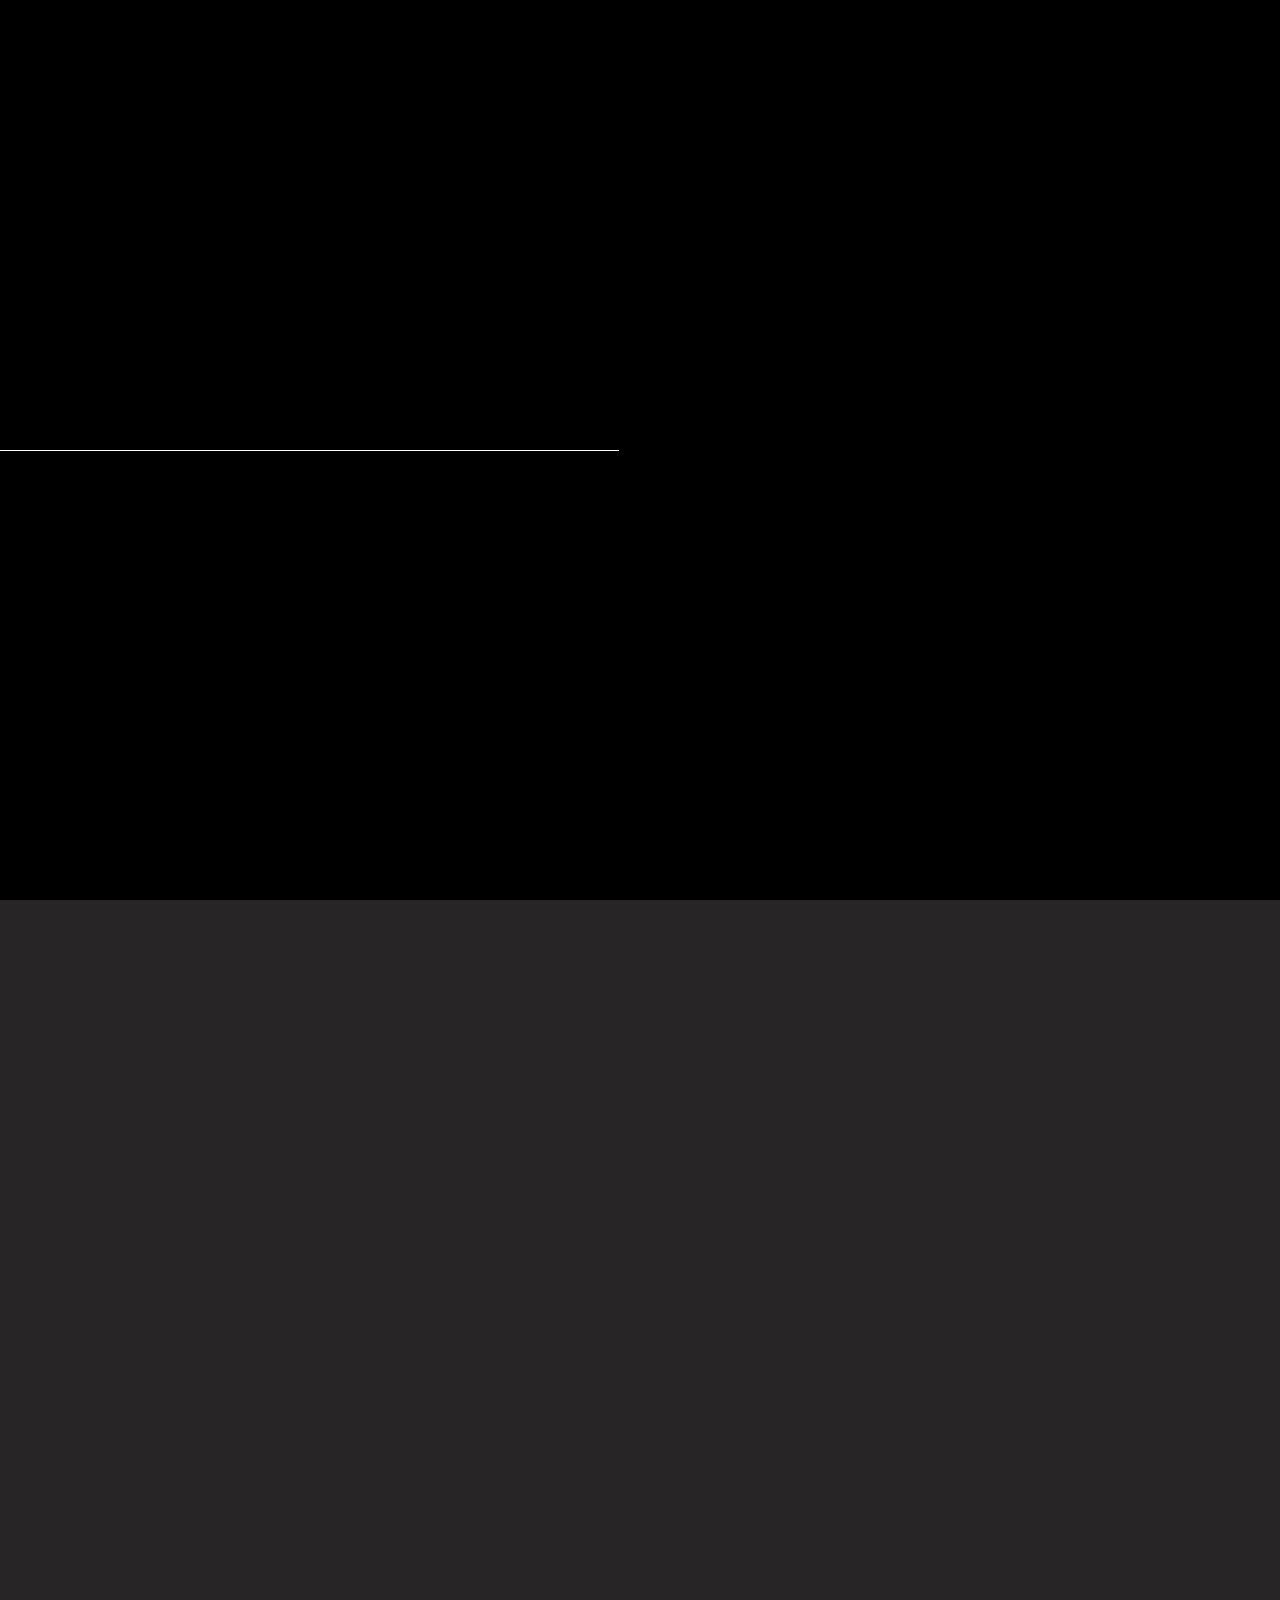
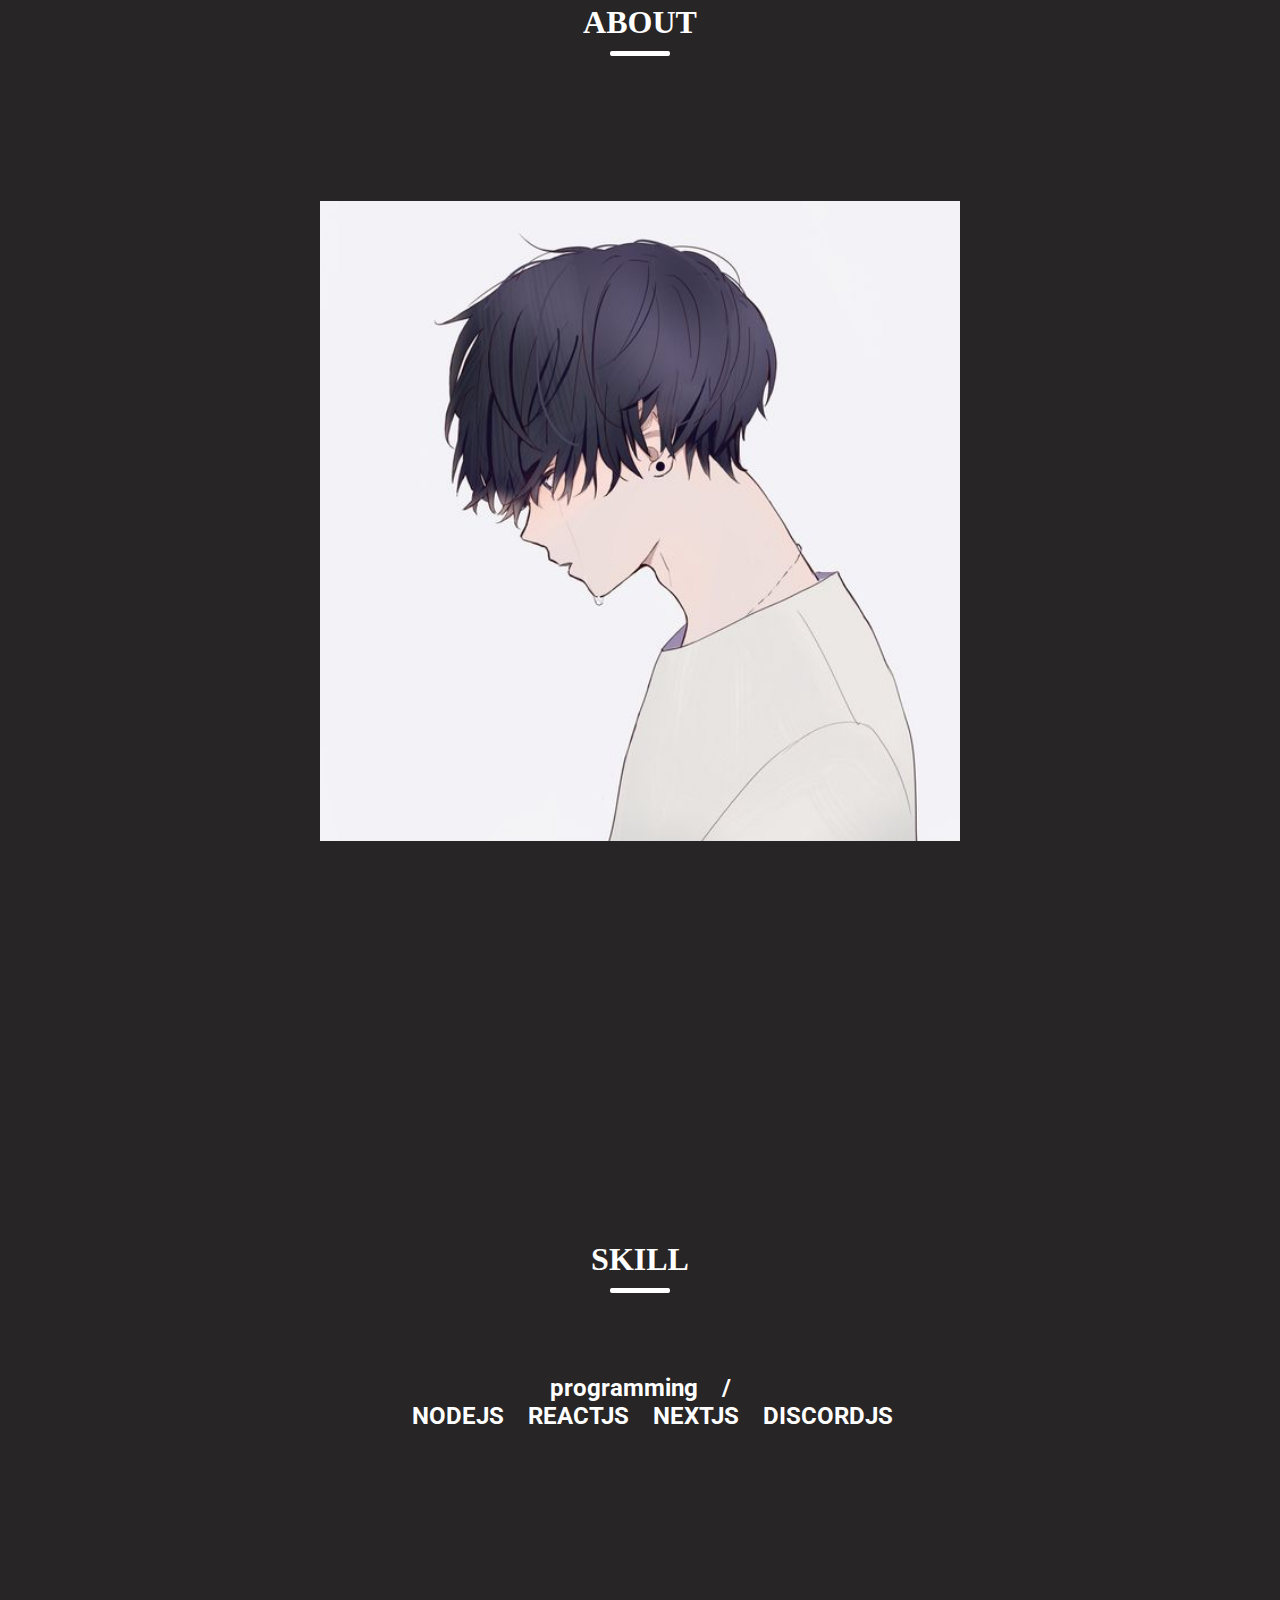
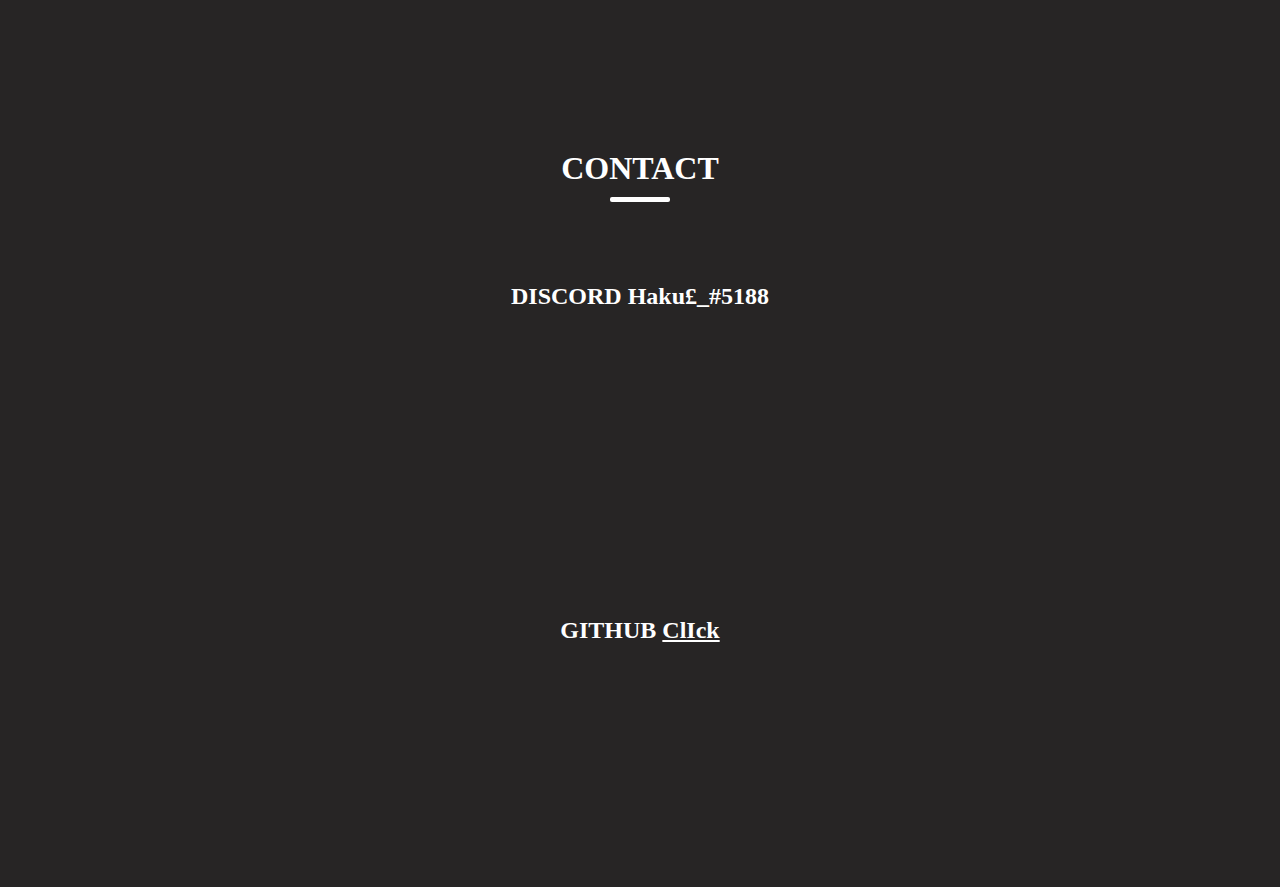
==== index.html @ bd25b586 "Rename Index.html to index.html" ====
<!DOCTYPE html>
<html lang="en">
<head>
    <meta charset="UTF-8">
    <meta http-equiv="X-UA-Compatible" content="IE=edge">
    <meta name="viewport" content="width=device-width, initial-scale=1.0">
    <script src="https://code.jquery.com/jquery-3.6.0.min.js" integrity="sha256-/xUj+3OJU5yExlq6GSYGSHk7tPXikynS7ogEvDej/m4=" crossorigin="anonymous"></script>

    <title>Document</title>
</head>
<body>
    <div class="up"></div>
    <div class="down"></div>
    <div class="line"></div>
    <div class="hero">
    <div>
        
        <div class="fast">
        <h1 class="fast-haku">haku</h1>
        </div>
        <main>
            <div class="about-text"><h1 class="about">ABOUT</h1></div>
            <img src="./icon.jpg" alt="" srcset="">
            <div class="skill ">
                <h1 class="about">SKILL</h1>
                <h2>programming&emsp;/<p>&emsp;NODEJS&emsp;REACTJS&emsp;NEXTJS&emsp;DISCORDJS</p></h2>
            </div>
            <div class="contact">
                <h1 class="about">CONTACT</h1>
                <h2>DISCORD Haku£_#5188</h2>
                <h2>GITHUB <a href="https://github.com/BlackerHaku/">ClIck</a></h2>
            </div>
        </main>
    </div>
</body>
    <script>
        $(function(){
            $(".line").animate({"width":"100%"},1500, function(){
                $(".line").css({"right":"0"})
                $(".line").animate({"width":"0%"}, function(){
                    $(".up").animate({"height":"0%"})
                    $(".down").animate({"height":"0%"})

                })
            })
        })
</script>


<link rel="stylesheet" href="style.css">
</html>
---- style.css ----
@import url('https://fonts.googleapis.com/css2?family=Dancing+Script&family=Roboto:wght@900&display=swap');
@import url('https://fonts.googleapis.com/css2?family=Roboto:wght@700&display=swap');
@import url('https://fonts.googleapis.com/css2?family=Roboto:wght@500&display=swap');
* {
    padding: 0;
    margin: 0;
    color: white;

}

.fast {
    min-height: 100vh;
    background-color: #272525;
}
.fast-haku {
    color:  white;
    text-align: center;
    padding-top: 60%;
    font-size: 60px;
    font-family: 'Dancing Script', cursive;

}

main {
    text-align: center;
    padding-top: 55%;
    background-color: #272525;
    min-height: 100vh;
}
.about {
    position: relative;
    display: inline-block;
    margin-bottom: 1em;
    color: white;
}
.about:before {
    content: '';
  position: absolute;
  bottom: -15px;
  display: inline-block;
  width: 60px;
  height: 5px;
  left: 50%;
  -webkit-transform: translateX(-50%);
  transform: translateX(-50%);
  background-color: white;
  border-radius: 2px;
}
main img {
 display: flex;   
 margin-left: auto;
 margin-right: auto;
 width: 50%;
 margin-top: 10%;

}
.skill {
    margin-top: 25%;
    color: white;
    padding-top: 10ch;
}
.skill h2 {
    padding-top: 5%;
    font-family: 'Roboto', sans-serif;
}
.contact h1{
    margin-top: 25%;
}
.contact h2 {
    margin-top: 5%;
    height: 30vh;
}

.line {
    width: 0%;
    height: 1px;
    background-color: #fff;
    position: fixed;
    top: 50%;
    z-index: 2;
}
.up {
    width: 100%;
    height: 50%;
    background-color: black;
    position: fixed;
    z-index: 1;
}
.down {
    width: 100%;
    height: 50%;
    background-color: black;
    position: fixed;
    bottom: 0%;
    z-index: 1;
}
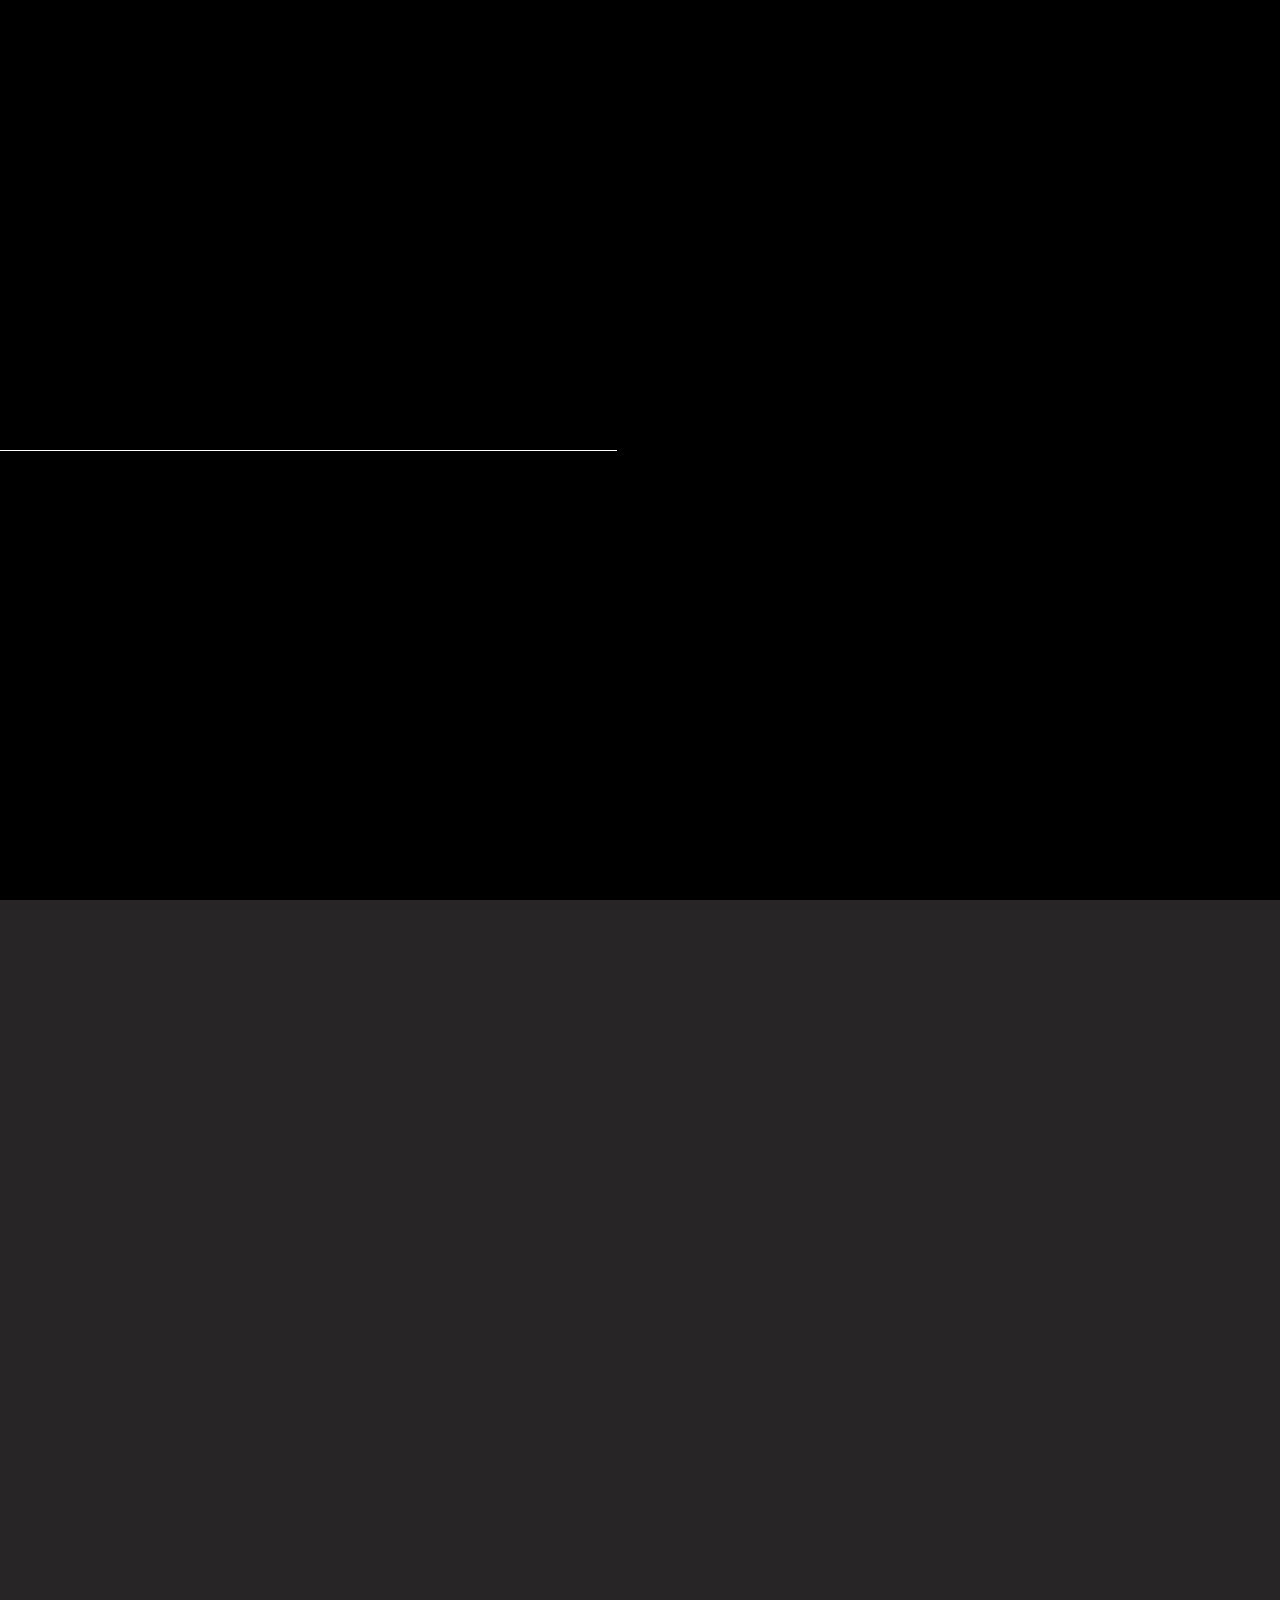
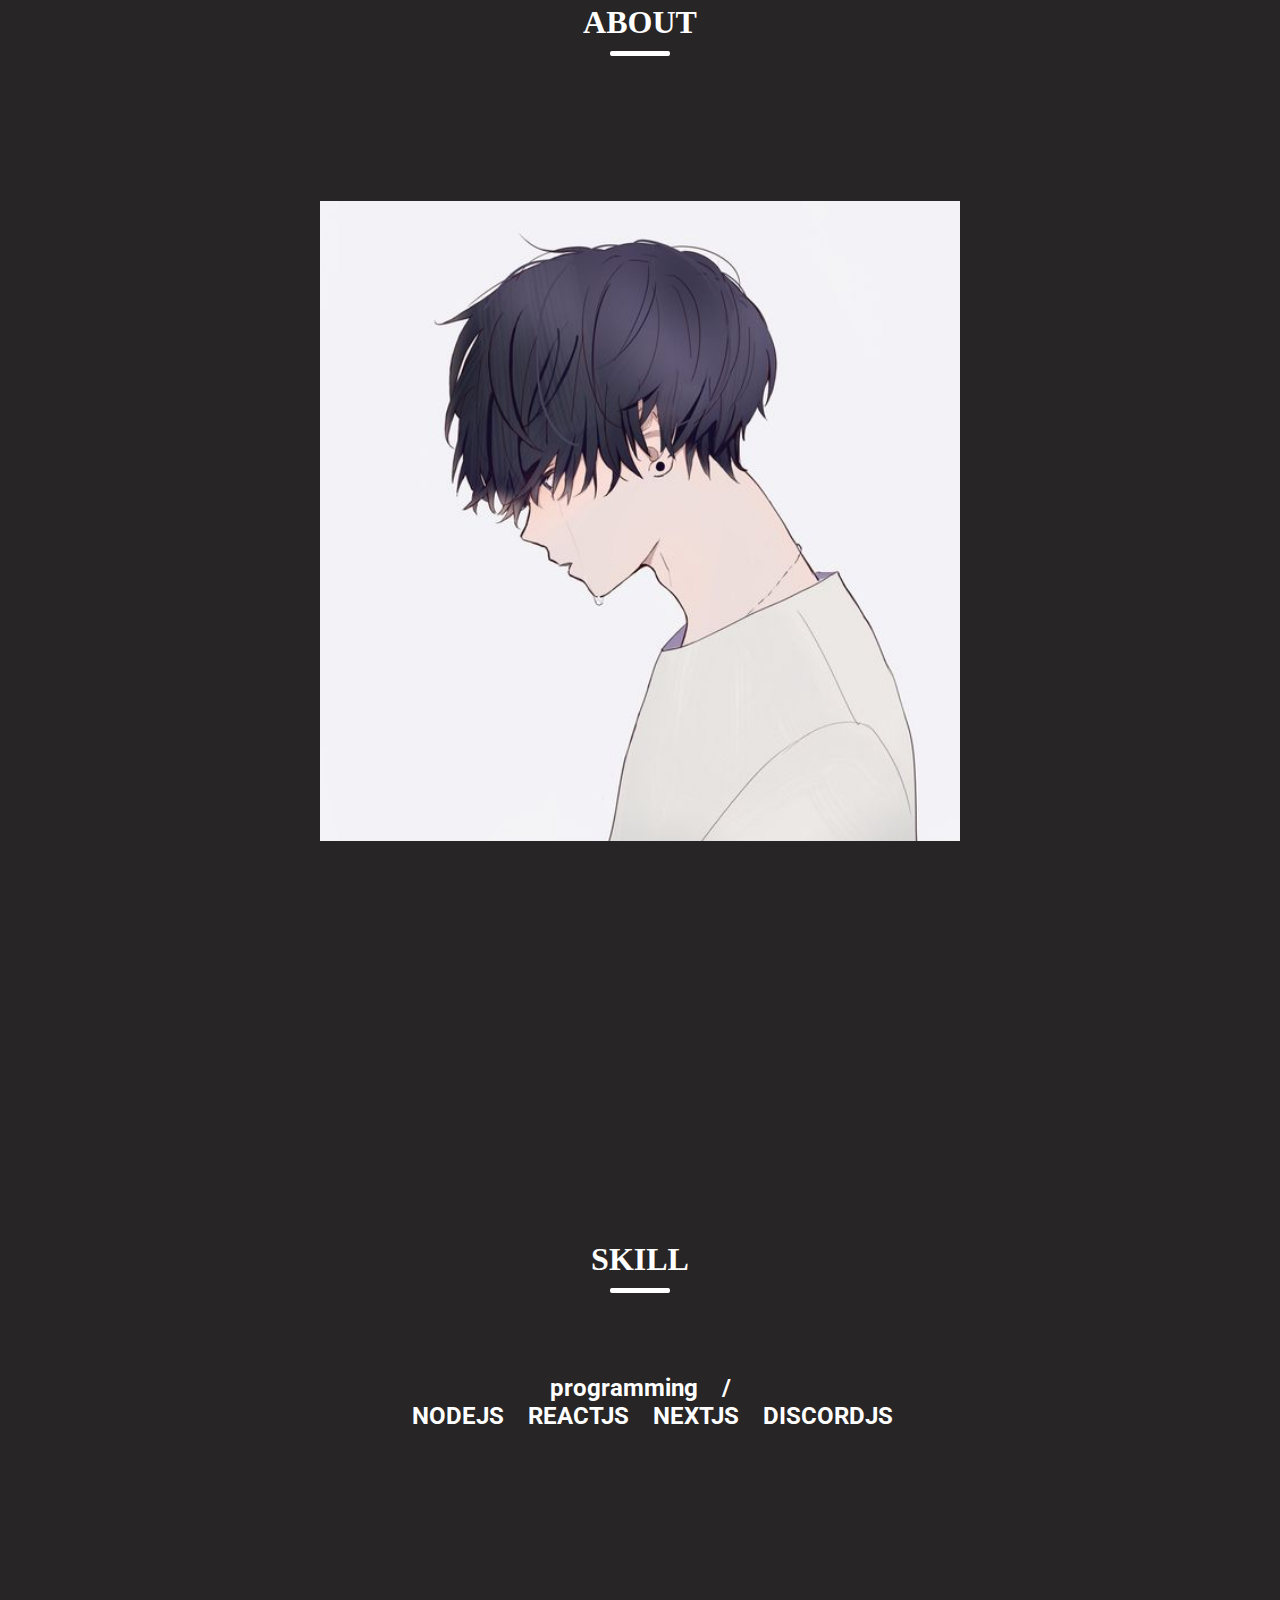
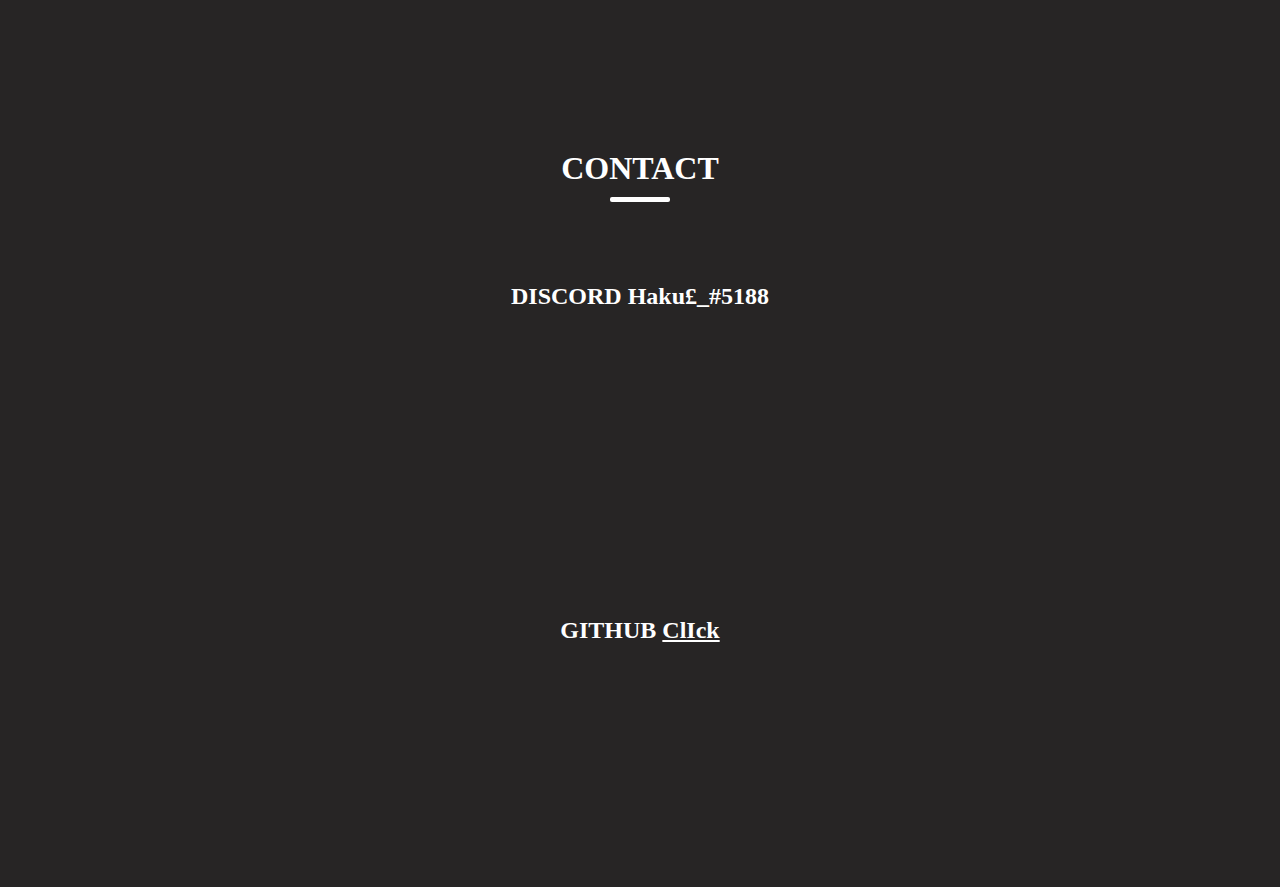
==== commit fe666242: "修正" ====
--- a/index.html
+++ b/index.html
@@ -5,8 +5,9 @@
     <meta http-equiv="X-UA-Compatible" content="IE=edge">
     <meta name="viewport" content="width=device-width, initial-scale=1.0">
     <script src="https://code.jquery.com/jquery-3.6.0.min.js" integrity="sha256-/xUj+3OJU5yExlq6GSYGSHk7tPXikynS7ogEvDej/m4=" crossorigin="anonymous"></script>
+    <link rel="stylesheet" href="style.css">
 
-    <title>Document</title>
+    <title>Haku</title>
 </head>
 <body>
     <div class="up"></div>
@@ -45,7 +46,4 @@
             })
         })
 </script>
-
-
-<link rel="stylesheet" href="style.css">
 </html>
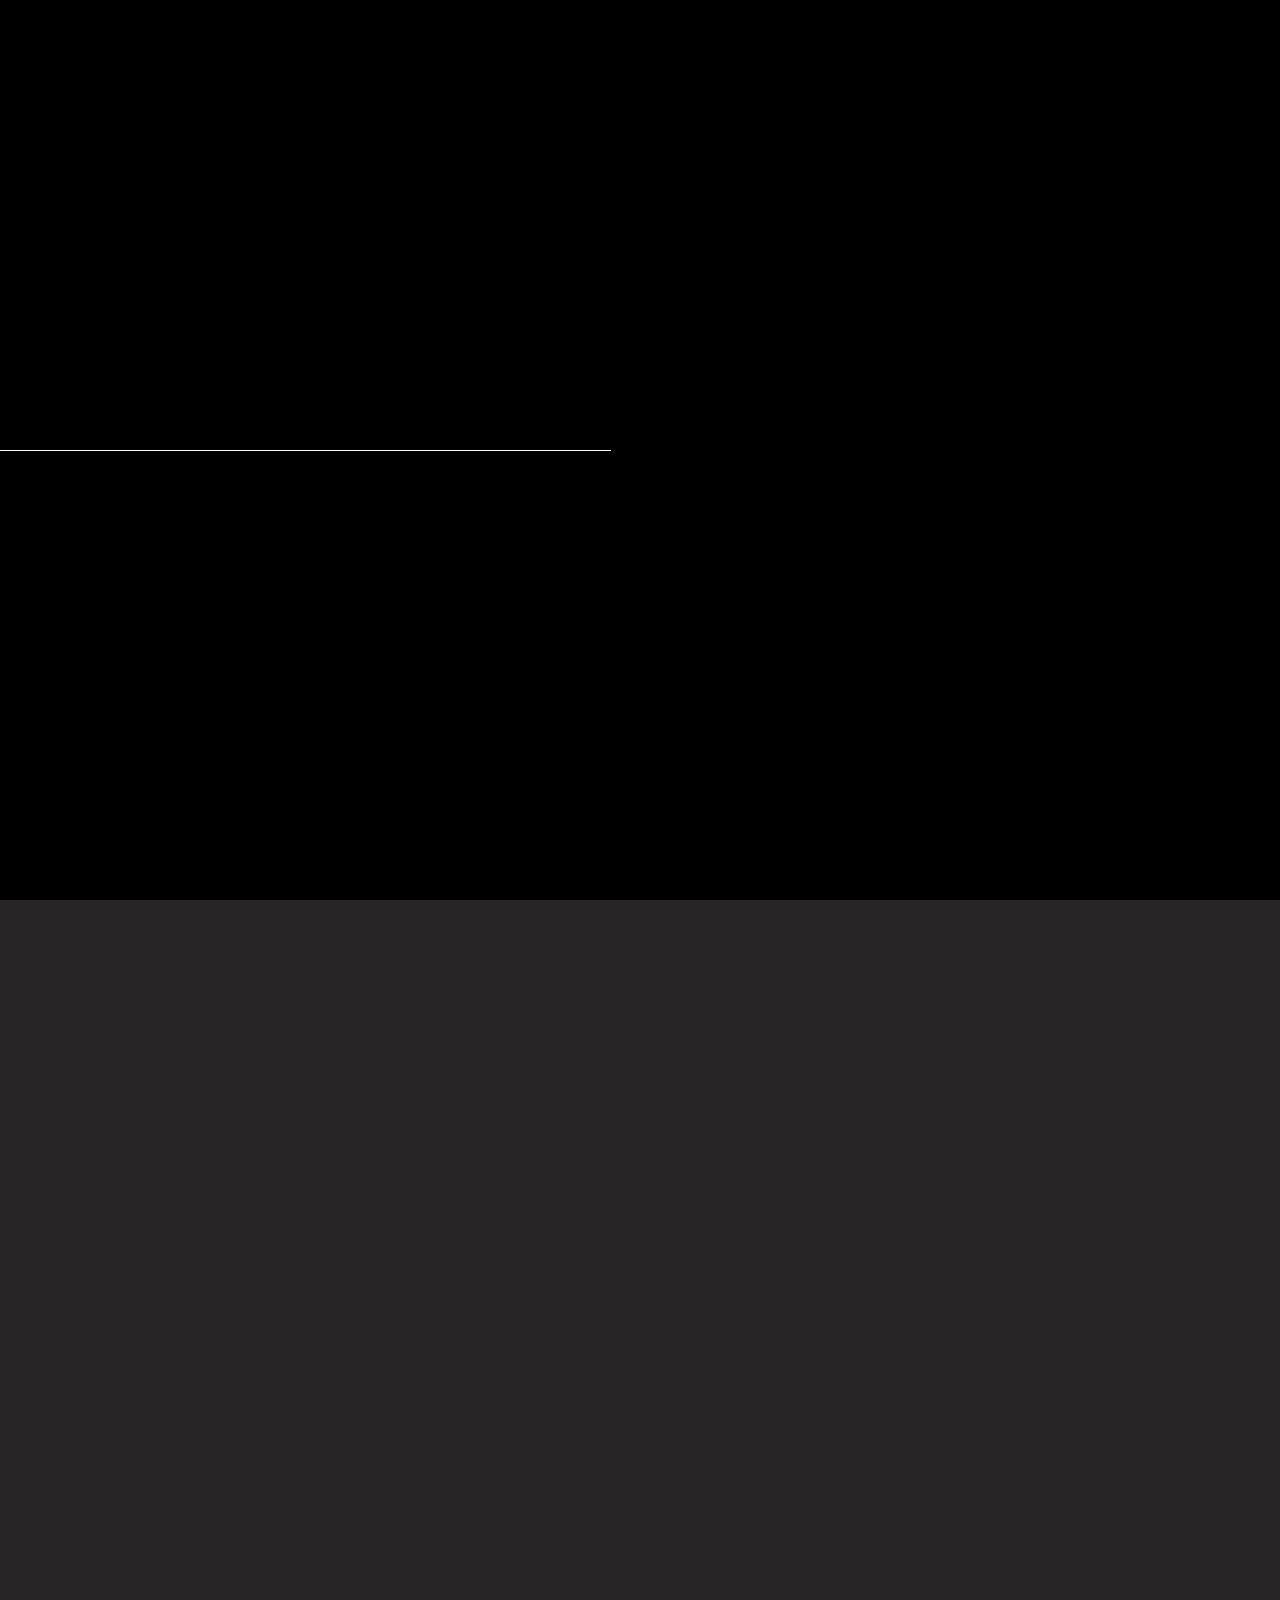
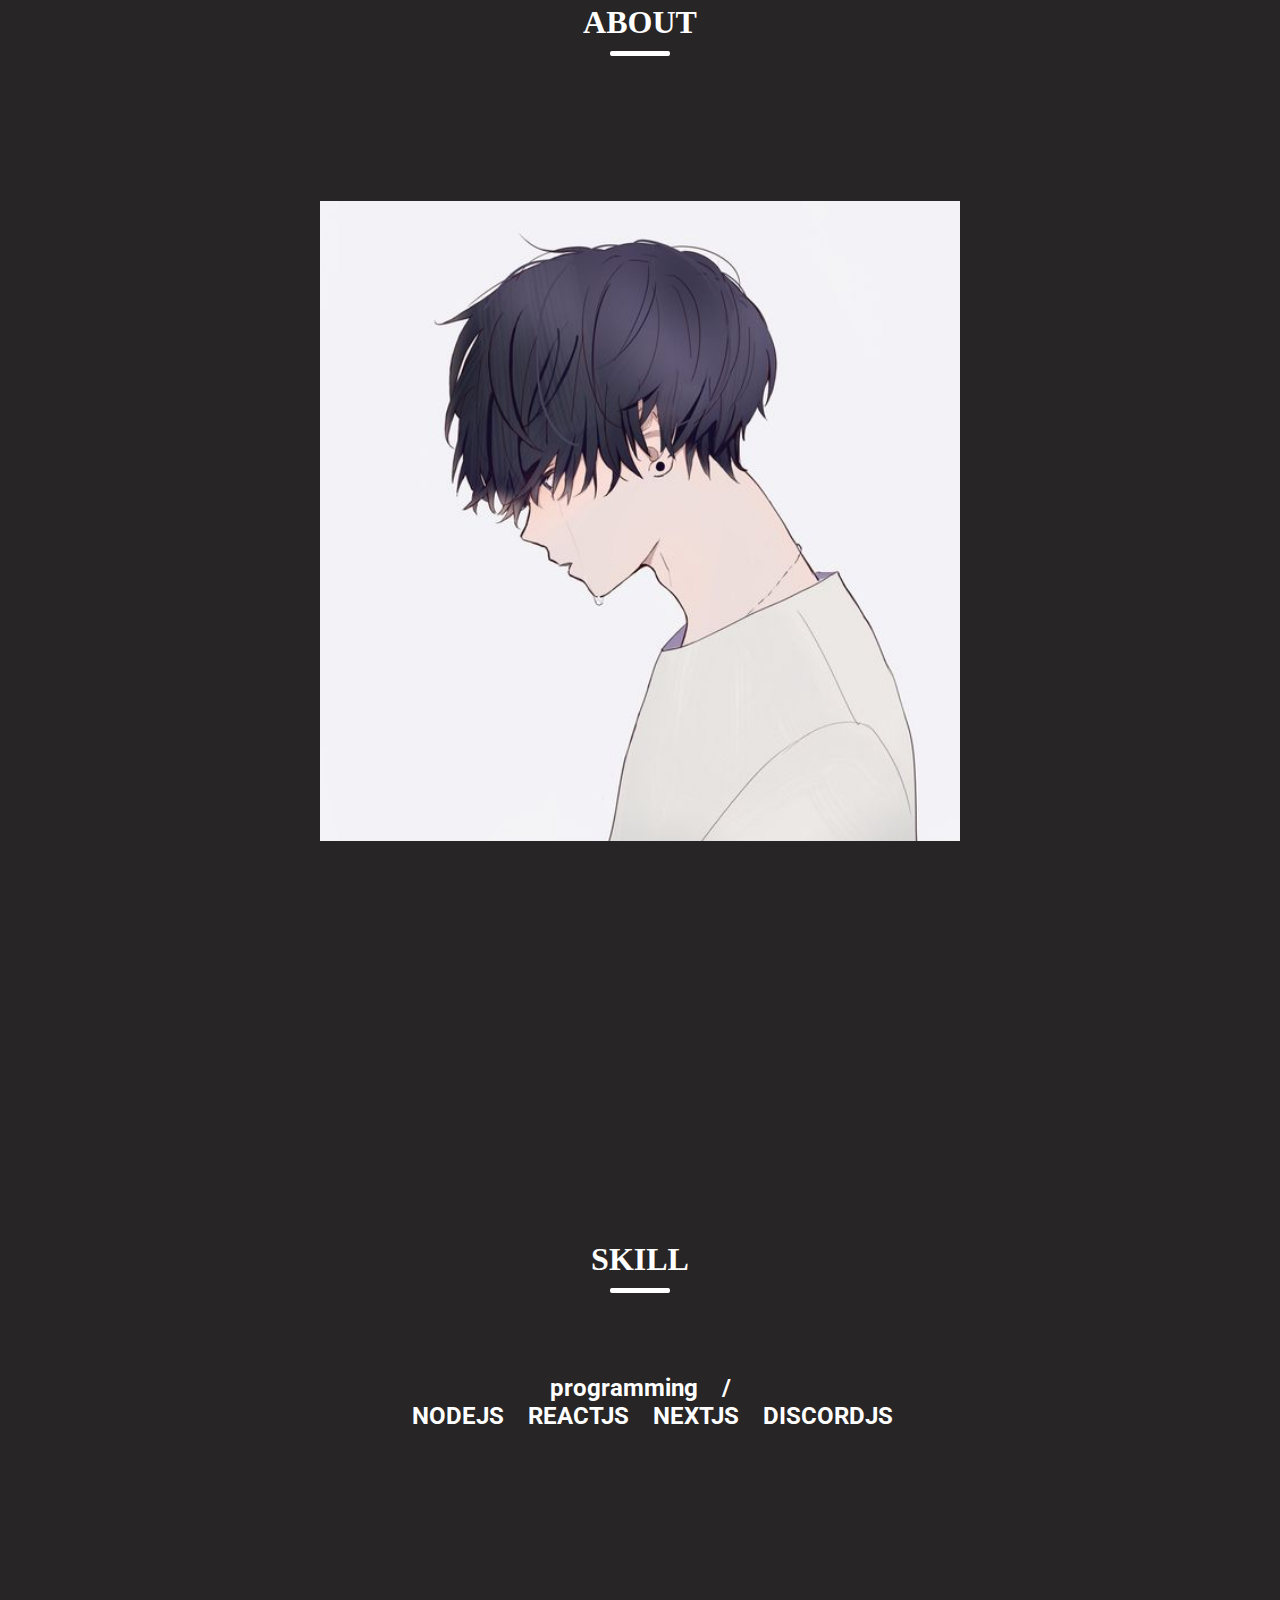
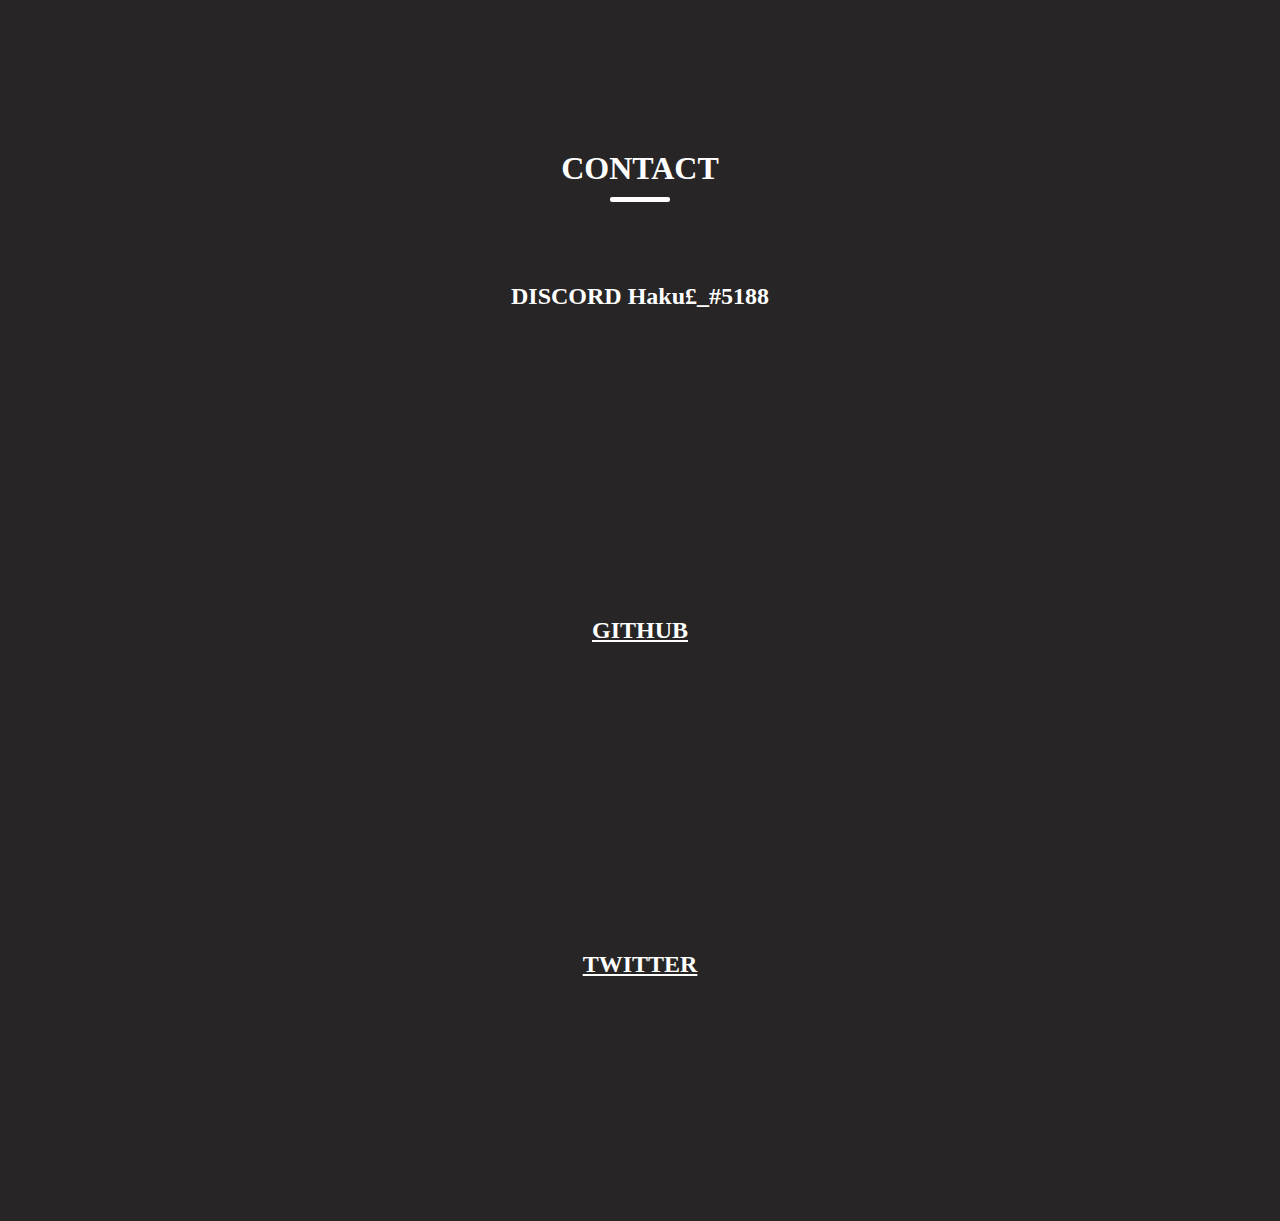
==== commit f6b4cee7: "Update index.html" ====
--- a/index.html
+++ b/index.html
@@ -6,6 +6,10 @@
     <meta name="viewport" content="width=device-width, initial-scale=1.0">
     <script src="https://code.jquery.com/jquery-3.6.0.min.js" integrity="sha256-/xUj+3OJU5yExlq6GSYGSHk7tPXikynS7ogEvDej/m4=" crossorigin="anonymous"></script>
     <link rel="stylesheet" href="style.css">
+    <link rel="icon" type="image/png" href="/icon.jpg">
+    <meta name=”description” content="haku_のサイト" />
+     <meta name="keywords" content="HAKUのサイト" />
+
 
     <title>Haku</title>
 </head>
@@ -29,7 +33,9 @@
             <div class="contact">
                 <h1 class="about">CONTACT</h1>
                 <h2>DISCORD Haku£_#5188</h2>
-                <h2>GITHUB <a href="https://github.com/BlackerHaku/">ClIck</a></h2>
+                 <h2><a href="https://github.com/BlackerHaku/">GITHUB</a></h2>
+                 <h2><a href="https://twitter.com/HakuProgramming">TWITTER</a></h2>
+                 <div class="space"></div>
             </div>
         </main>
     </div>
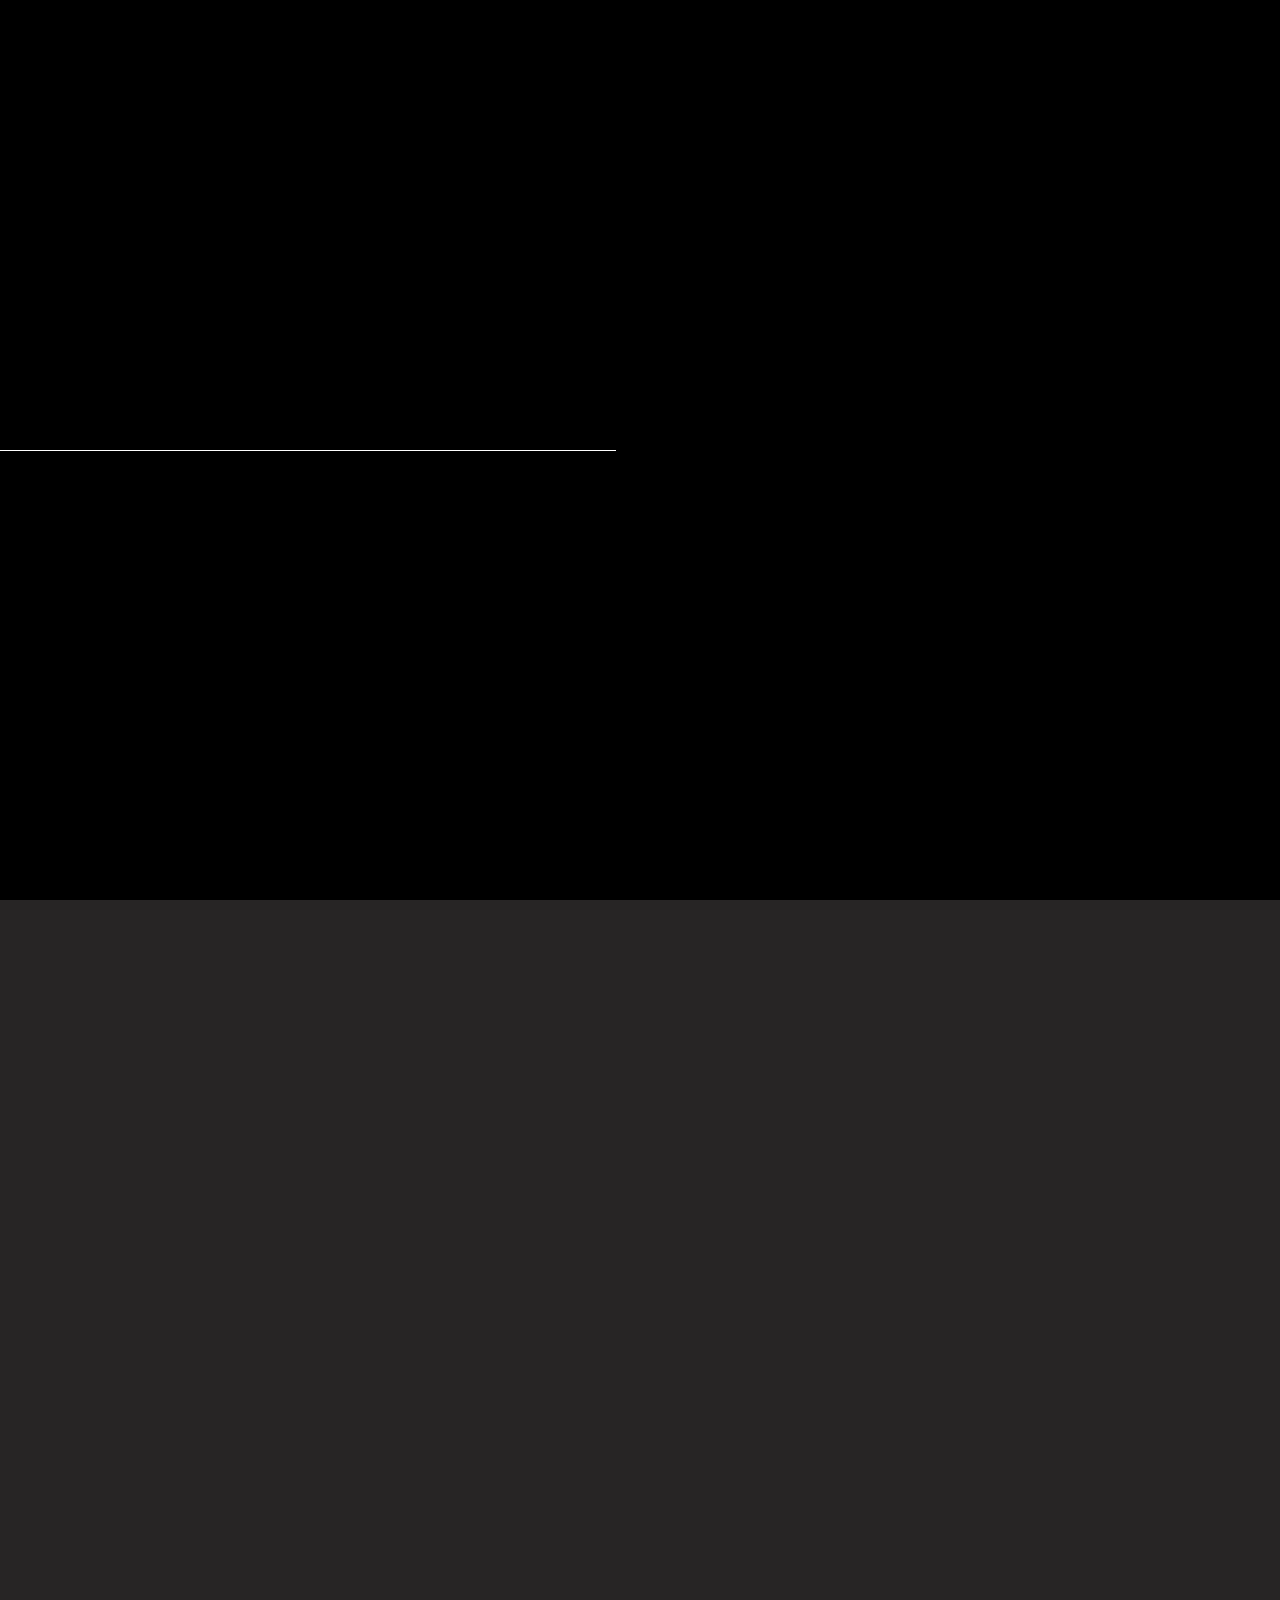
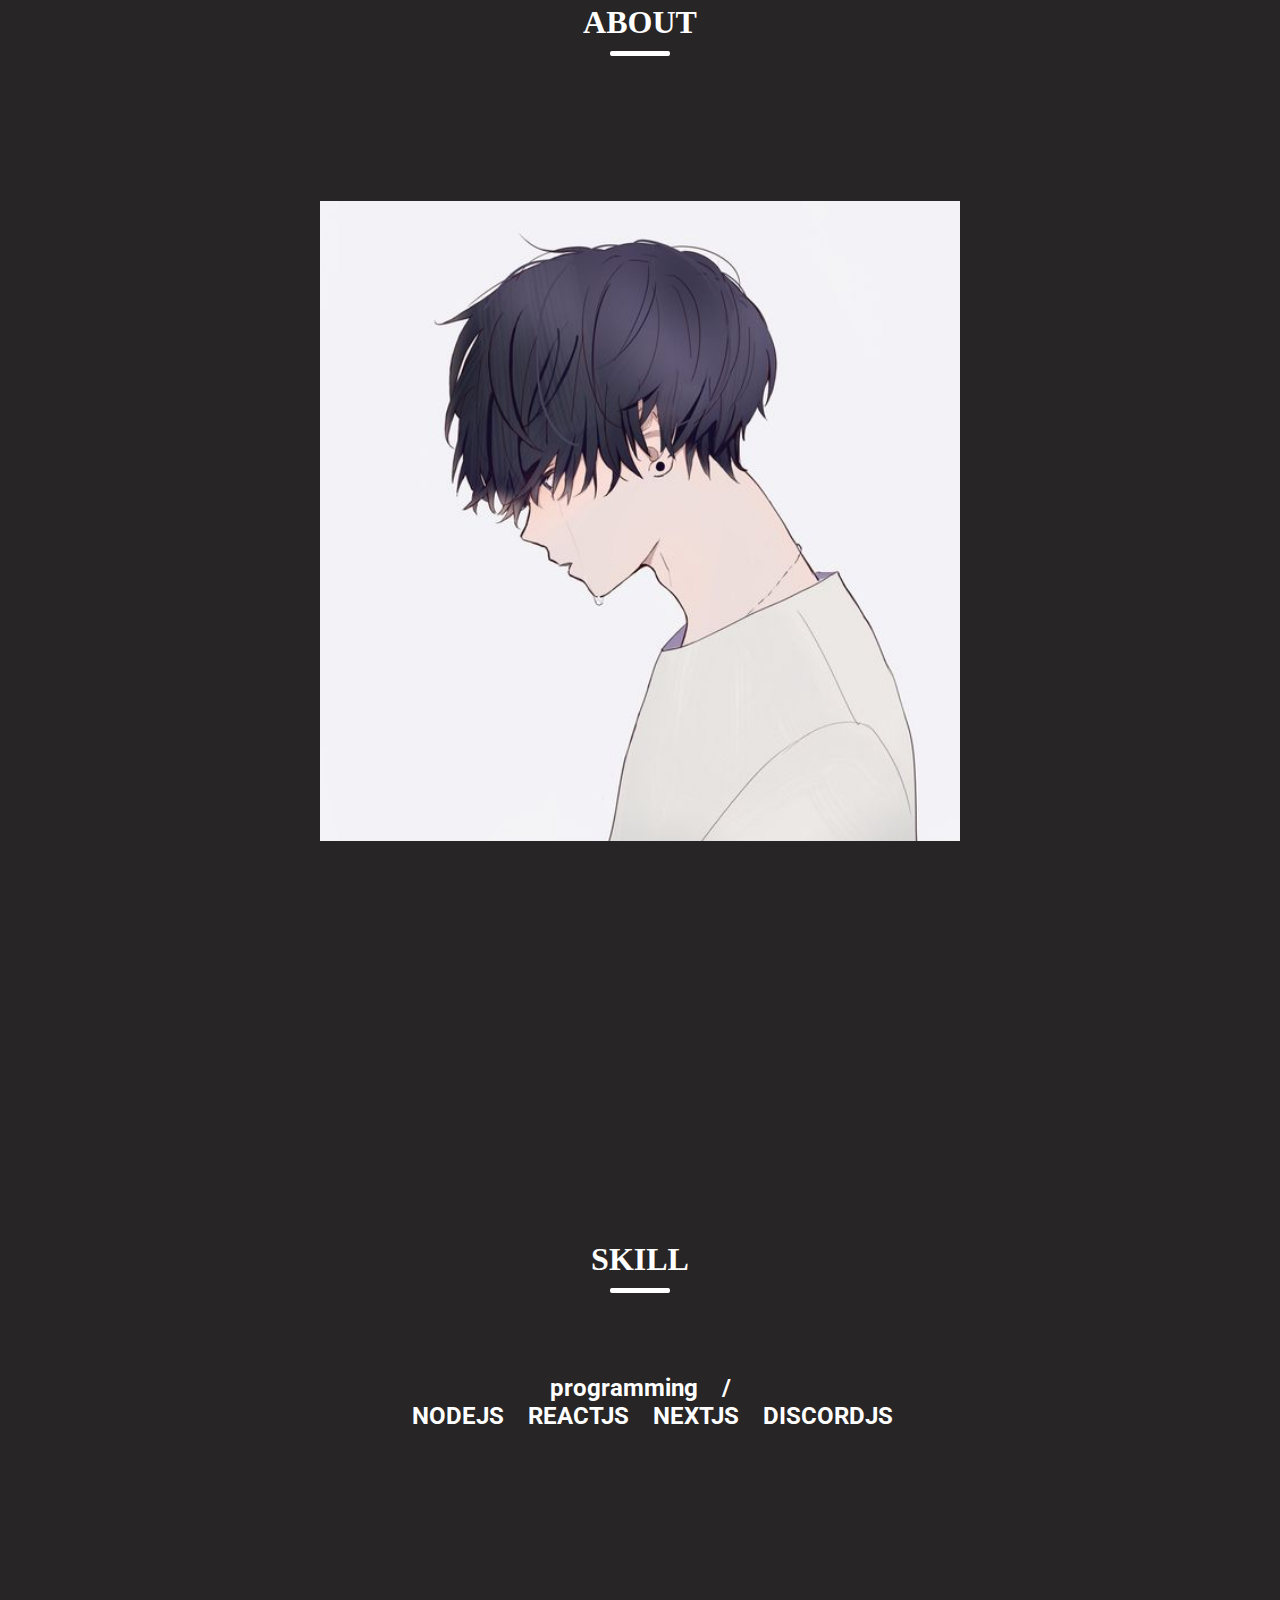
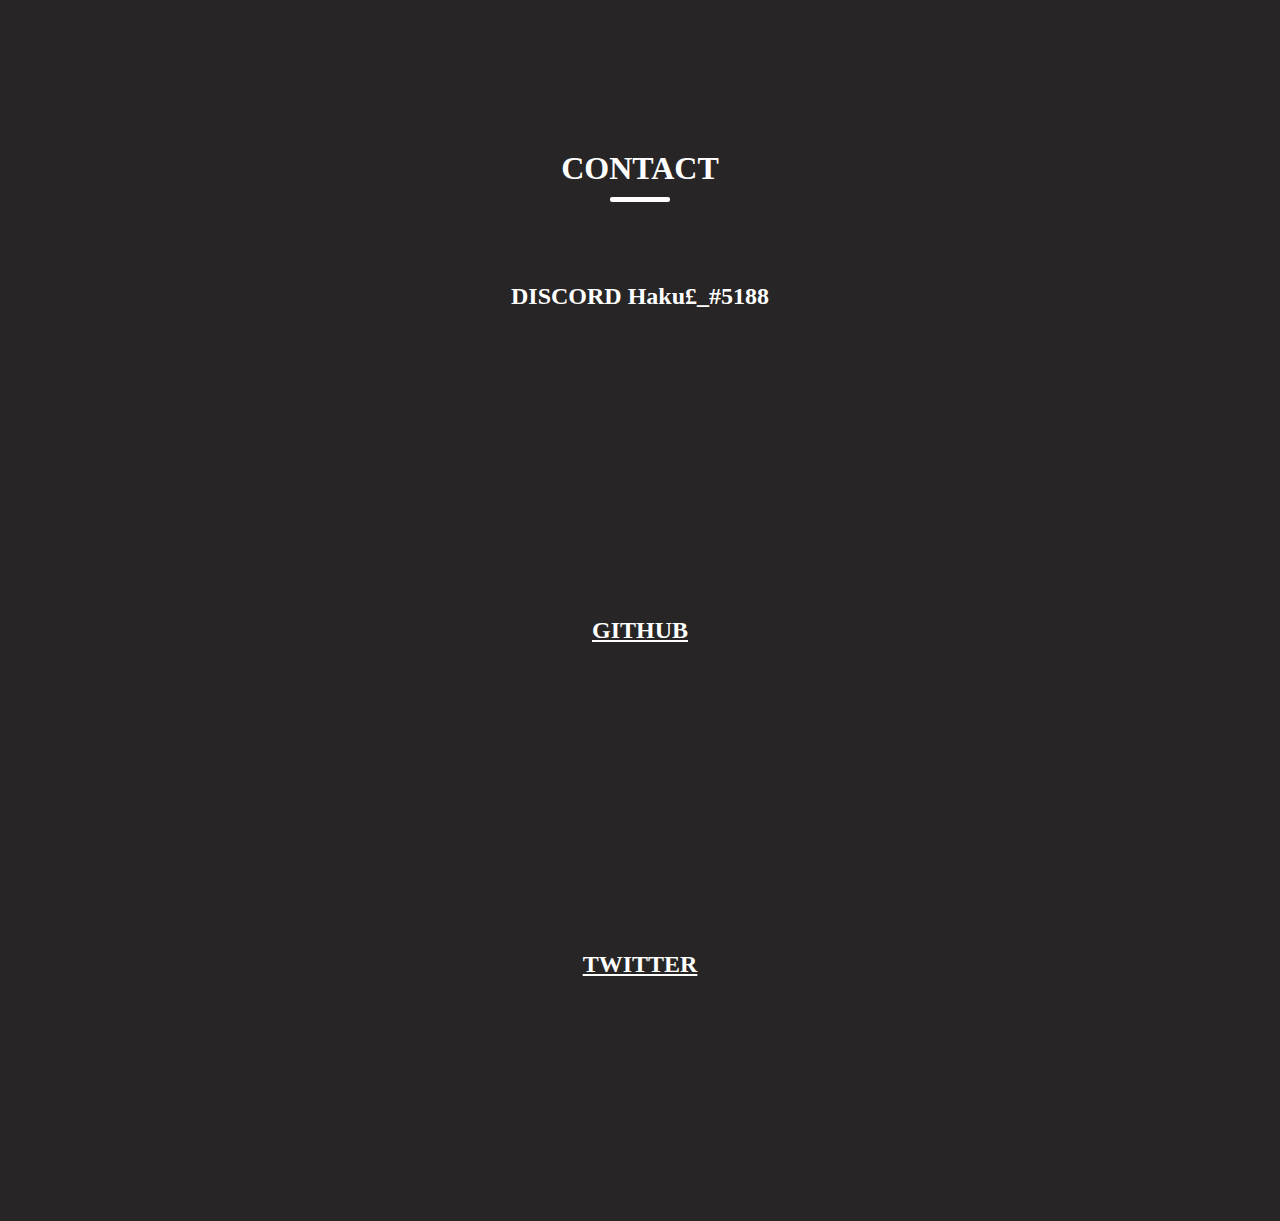
==== commit fe027f5e: "Update index.html" ====
--- a/index.html
+++ b/index.html
@@ -1,5 +1,5 @@
 <!DOCTYPE html>
-<html lang="en">
+<html lang="ja">
 <head>
     <meta charset="UTF-8">
     <meta http-equiv="X-UA-Compatible" content="IE=edge">
@@ -7,8 +7,9 @@
     <script src="https://code.jquery.com/jquery-3.6.0.min.js" integrity="sha256-/xUj+3OJU5yExlq6GSYGSHk7tPXikynS7ogEvDej/m4=" crossorigin="anonymous"></script>
     <link rel="stylesheet" href="style.css">
     <link rel="icon" type="image/png" href="/icon.jpg">
-    <meta name=”description” content="haku_のサイト" />
-     <meta name="keywords" content="HAKUのサイト" />
+    <meta name="viewport" content="width=device-width, initial-scale=1, user-scalable=no, minimum-scale=1, maximum-scale=1">
+    <meta name="description" content="Hakuのサイト">
+    <meta name="google-site-verification" content="n9NgQHbeJQBGAVONw5vFLT_lyB6uDAiXcXl_l772u2s" />
 
 
     <title>Haku</title>
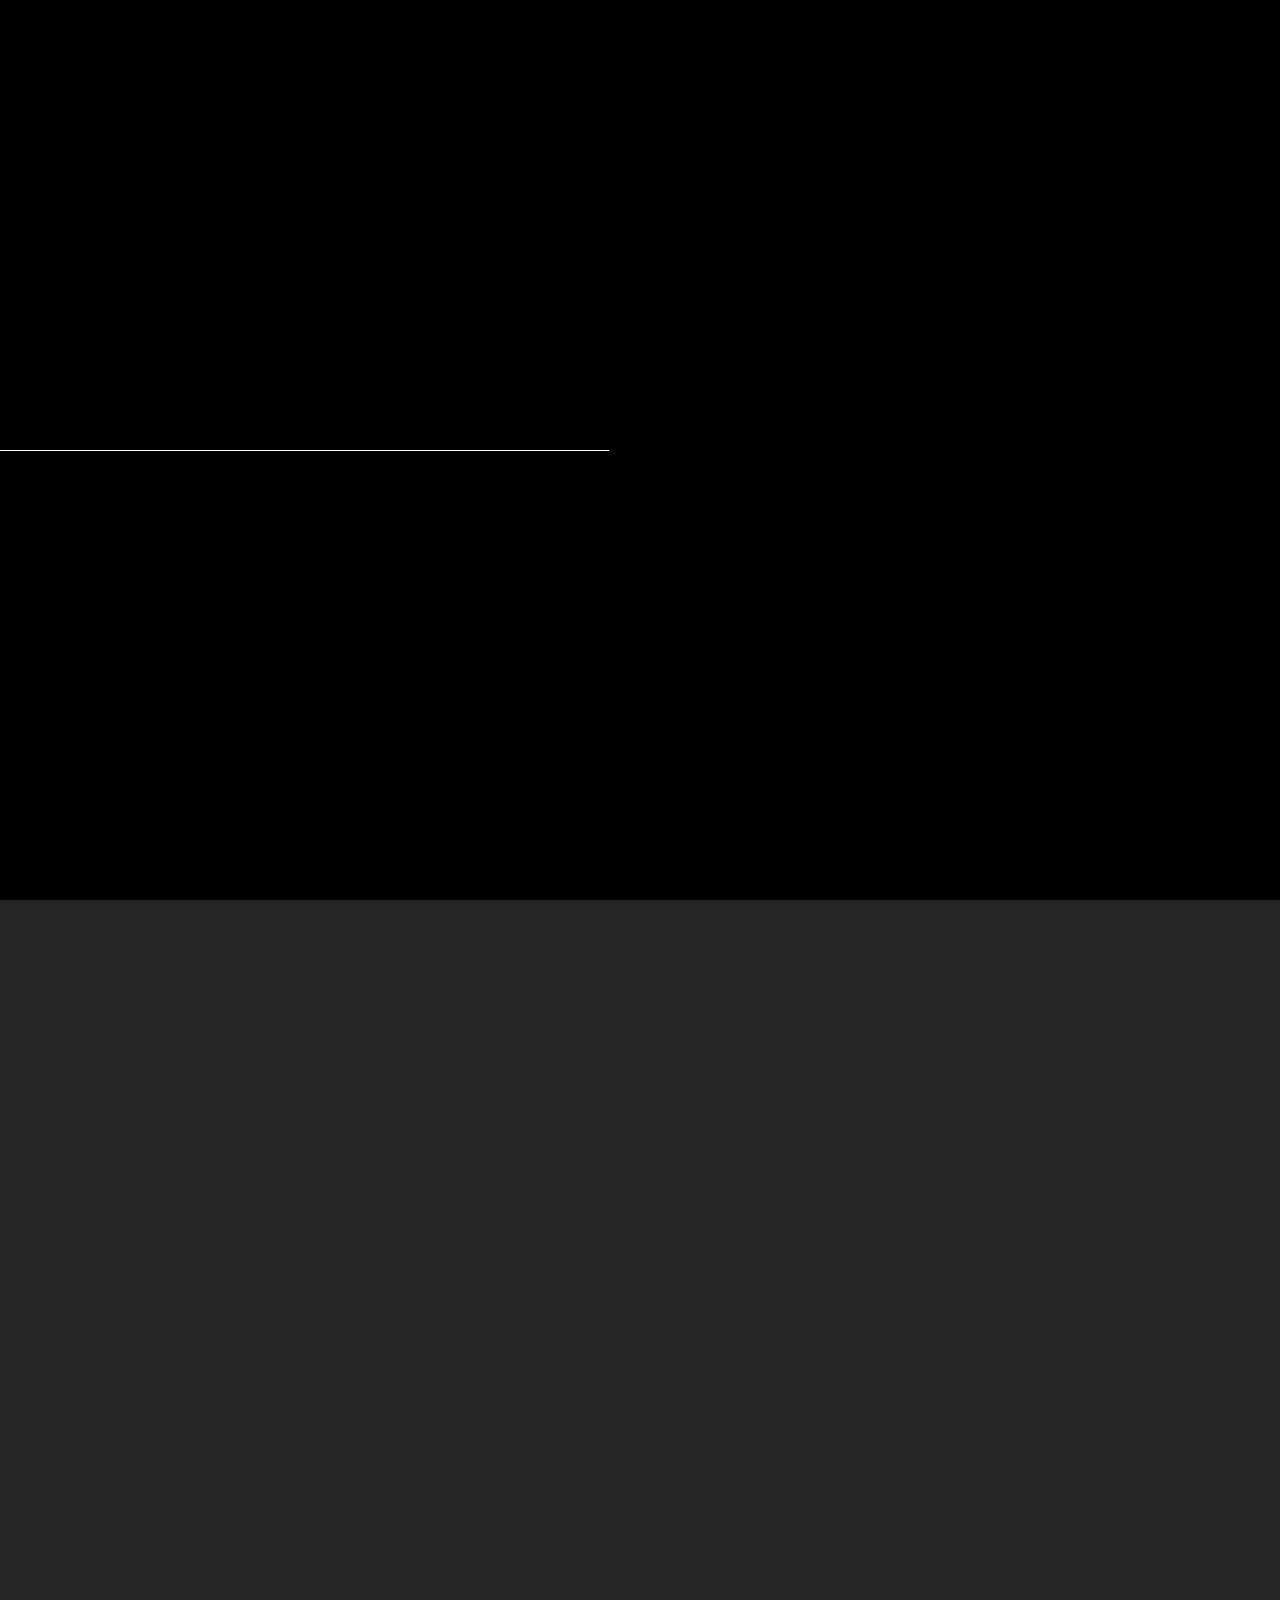
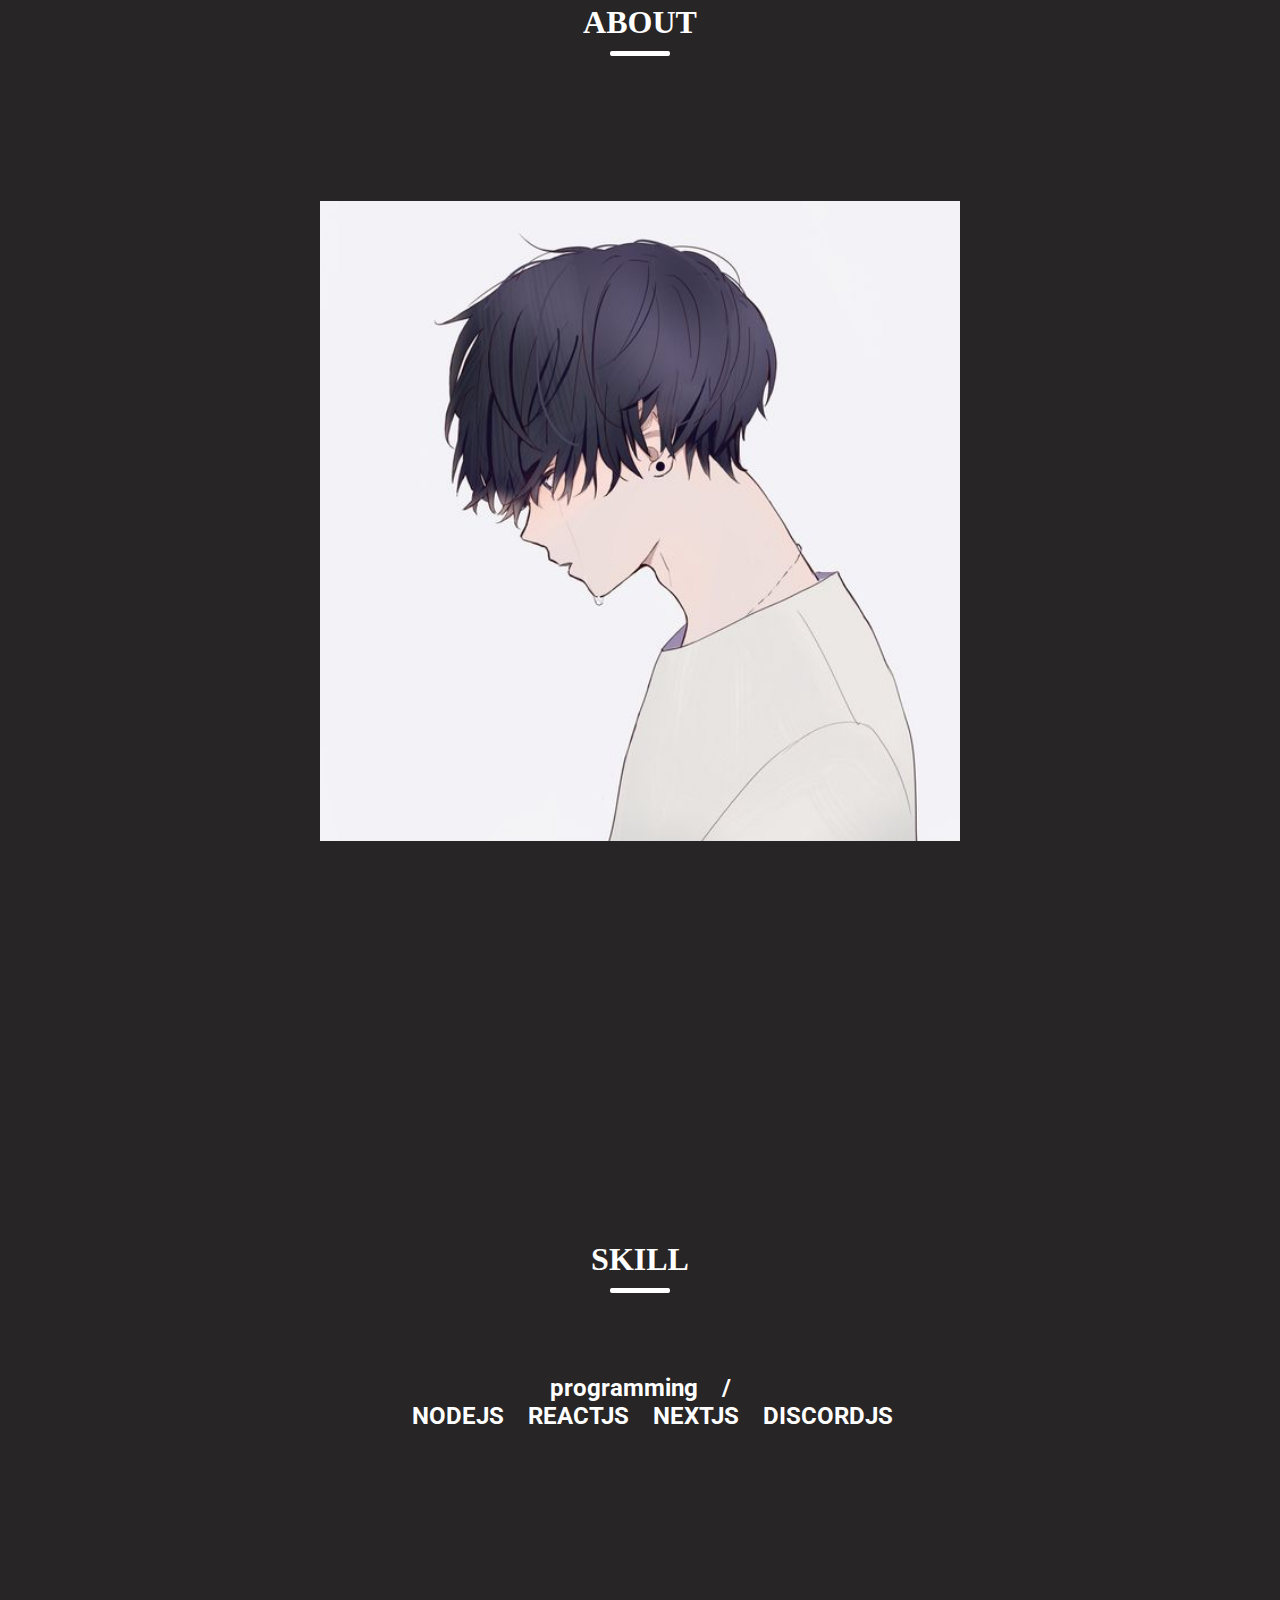
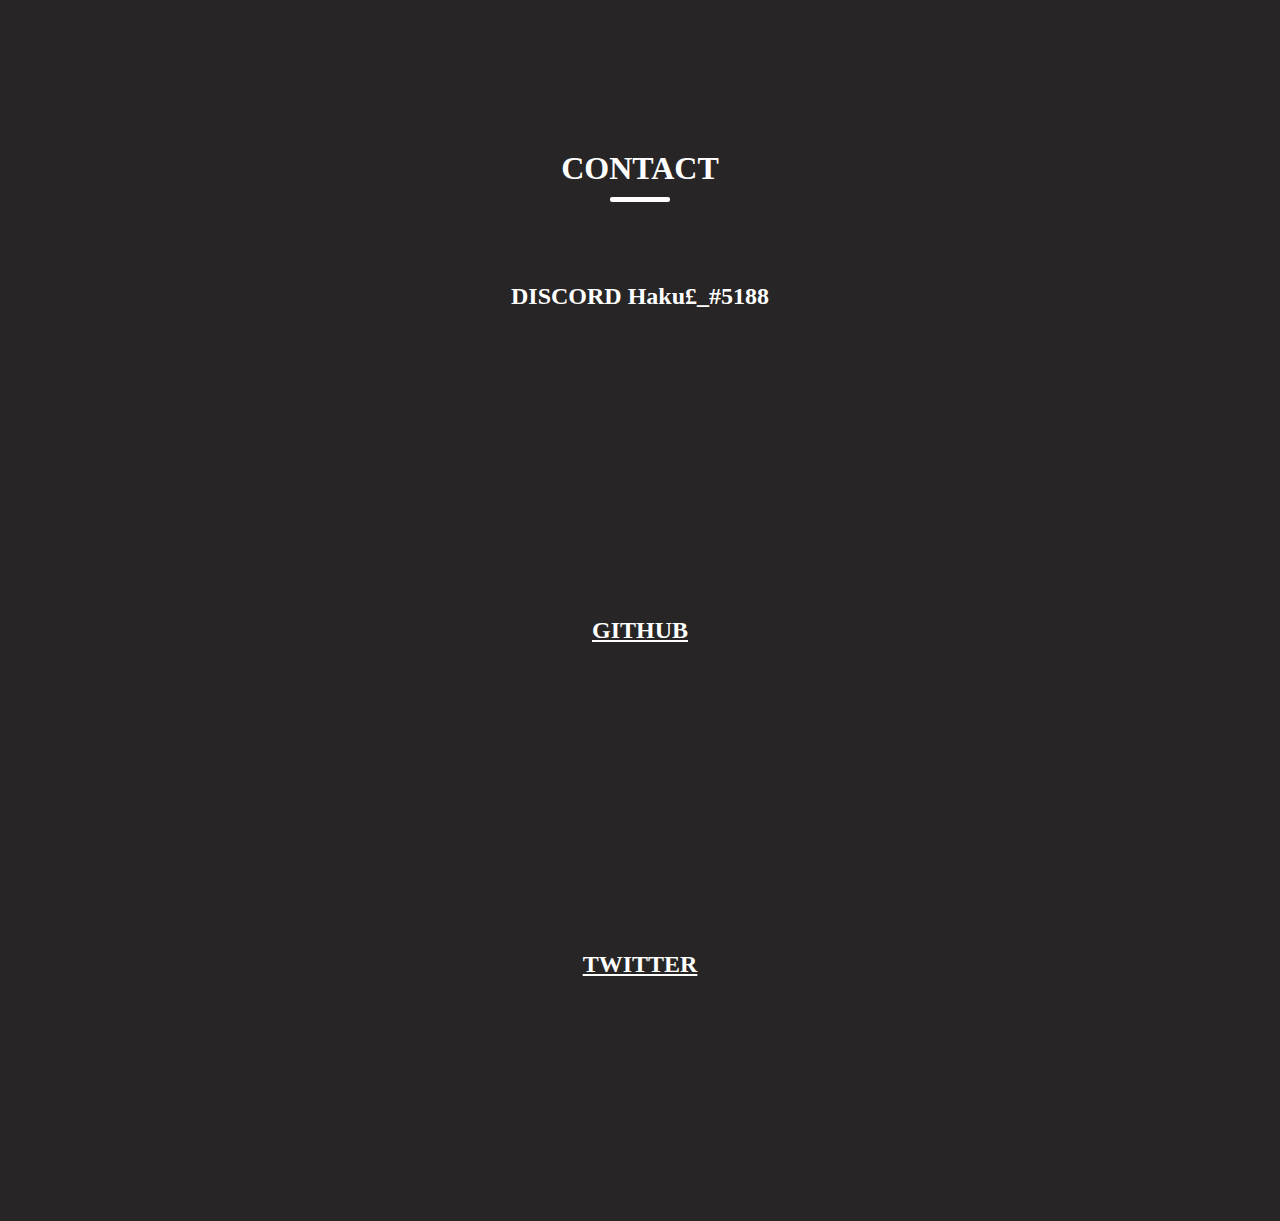
==== commit 63e6471a: "commit" ====
--- a/index.html
+++ b/index.html
@@ -9,8 +9,6 @@
     <link rel="icon" type="image/png" href="/icon.jpg">
     <meta name="viewport" content="width=device-width, initial-scale=1, user-scalable=no, minimum-scale=1, maximum-scale=1">
     <meta name="description" content="Hakuのサイト">
-    <meta name="google-site-verification" content="n9NgQHbeJQBGAVONw5vFLT_lyB6uDAiXcXl_l772u2s" />
-
 
     <title>Haku</title>
 </head>
@@ -42,6 +40,13 @@
     </div>
 </body>
     <script>
+     (function(i,s,o,g,r,a,m){i['GoogleAnalyticsObject']=r;i[r]=i[r]||function(){
+      (i[r].q=i[r].q||[]).push(arguments)},i[r].l=1*new Date();a=s.createElement(o),
+      m=s.getElementsByTagName(o)[0];a.async=1;a.src=g;m.parentNode.insertBefore(a,m)
+     })(window,document,'script','https://www.google-analytics.com/analytics.js','ga');
+
+ga('create', 'UA-XXXXX-Y', 'auto');
+ga('send', 'pageview');
         $(function(){
             $(".line").animate({"width":"100%"},1500, function(){
                 $(".line").css({"right":"0"})
